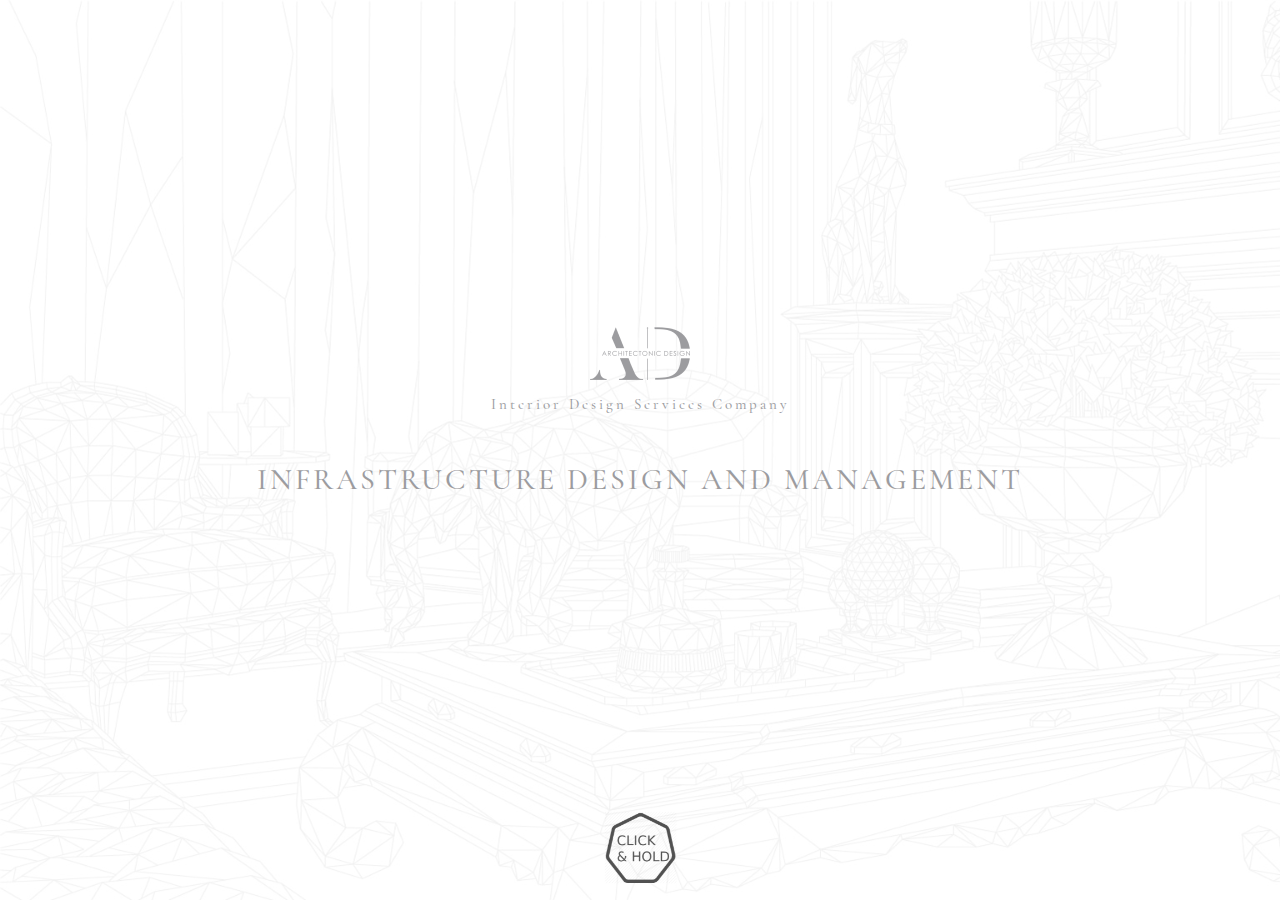
==== hold-screen.html @ 8409dd4e "latest code" ====
<!doctype html>
<html lang="en">
  <head>
    <!-- Required meta tags -->
    <meta charset="utf-8">
    <meta name="viewport" content="width=device-width, initial-scale=1, shrink-to-fit=no">

    <!-- Bootstrap CSS -->
    <link href="css/bootstrap.css" rel="stylesheet" />
    <link href="css/css_animate.css" rel="stylesheet" />
    <link rel="stylesheet" href="css/custom.css">
    <link rel="stylesheet" href="css/component.css">
    <link rel="stylesheet" href="css/owl.carousel.css">
    <link href="https://fonts.googleapis.com/css?family=Prata&display=swap" rel="stylesheet">
    <link href="https://fonts.googleapis.com/css?family=PT+Sans:400,700&display=swap" rel="stylesheet">  
    <title>Hello, world!</title>
  </head>
  <body>
    <!-- splash screen -->
    <div class="splash-panel">
      <div class="splash-inner zoomIn animated wow">
      <figure><img src="img/logo2.png" alt="logo" title="logo"></figure>
      <span>interior design services company</span>
      <h3>infrastructure design and management</h3>
      </div>
      <a href="JavaScript:void(0);">
        <img class="normal" src="img/hold.png" alt="img">
        <img class="hover" src="img/hold1.png" alt="img">
      </a>
        
    </div>
    


    <!-- Optional JavaScript -->
    <!-- jQuery first, then Popper.js, then Bootstrap JS -->
    <script src="js/jquery.js"></script>
    <script src="js/popper.min.js"></script>
    <script src="js/bootstrap.js"></script>
    <script src="js/wow.js"></script>
    <script src="js/classie.js"></script>
    <script>
    var menuRight = document.getElementById( 'cbp-spmenu-s2' ),
      showRight = document.getElementById( 'showRight' ),
      showRightPush = document.getElementById( 'showRightPush' ),
      body = document.body;
    showRight.onclick = function() {
      classie.toggle( this, 'active' );
      classie.toggle( menuRight, 'cbp-spmenu-open' );
      disableOther( 'showRight' );
    };
  </script> 
  <script>
      $(document).ready(function(){
      $("#showRight").click(function(){
          
          $(".overlay_modal").addClass("c-mask-active");            
      });
      
        $("#popup_close").click(function(){
      $(".cbp-spmenu").removeClass("cbp-spmenu-open");
      $(".overlay_modal").removeClass("c-mask-active");
      
      });
       $(".overlay_modal").click(function(){
            $(".cbp-spmenu").removeClass("cbp-spmenu-open");
      $(".overlay_modal").removeClass("c-mask-active");

      });
      });
  </script> 
  <script src="js/jquery.isotope.min.js"></script>
  <script>
         $(window).load(function(){
             var $container = $('.portfolioContainer');
             $container.isotope({
                 filter: '*',
                 animationOptions: {
                     duration: 750,
                     easing: 'linear',
                     queue: false
                 }
             });
          
             $('.portfolioFilter a').click(function(){
                 $('.portfolioFilter .current').removeClass('current');
                 $(this).addClass('current');
          
                 var selector = $(this).attr('data-filter');
                 $container.isotope({
                     filter: selector,
                     animationOptions: {
                         duration: 750,
                         easing: 'linear',
                         queue: false
                     }
                  });
                  return false;
             }); 
         });
      </script>
      <script src="js/owl.carousel.min.js"></script>
      <script>
        $('.owl-carousel').owlCarousel({
          loop:true,
          margin:30,
          nav:false,
          dots:false,
          responsive:{
              0:{
                  items:1
              },
              480:{
                  items:2
              },
              769:{
                  items:3
              }
          }
      })
      </script>
      <script> function resizeequalheight(){ equalHeight($(".item")); } function equalHeight(group) { tallest = 0; group.height(''); group.each(function() { thisHeight = $(this).height(); if(thisHeight > tallest) { tallest = thisHeight; } }); group.height(tallest); } $(function(){ $(window).resize(function() { setTimeout('resizeequalheight()',250) }); setTimeout('resizeequalheight()',250) }); </script>
  </body>
</html>
---- css/custom.css ----
@font-face {
	font-family: prata;
	src: url(../fonts/hinted-Prata-Regular.eot);
	src: url(../fonts/hinted-Prata-Regular.eot?#iefix) format('embedded-opentype'), url(../fonts/hinted-Prata-Regular.woff) format('woff'), url(../fonts/hinted-Prata-Regular.ttf) format('truetype');
	font-weight: 400;
	font-style: normal
}

@font-face {
	font-family: ptsans;
	src: url(../fonts/hinted-PTSans-Regular.eot);
	src: url(../fonts/hinted-PTSans-Regular.eot?#iefix) format('embedded-opentype'), url(../fonts/hinted-PTSans-Regular.woff) format('woff'), url(../fonts/hinted-PTSans-Regular.ttf) format('truetype');
	font-weight: 400;
	font-style: normal
}

@font-face {
	font-family: cormorantgaramond;
	src: url(../fonts/hinted-CormorantGaramond-Medium.eot);
	src: url(../fonts/hinted-CormorantGaramond-Medium.eot?#iefix) format('embedded-opentype'), url(../fonts/hinted-CormorantGaramond-Medium.woff) format('woff'), url(../fonts/hinted-CormorantGaramond-Medium.ttf) format('truetype');
	font-weight: 400;
	font-style: normal
}

body{font-family: cormorantgaramond, serif;font-size: 14px;overflow-x: hidden;}

/*=== banner ===*/
.fixed-logo {position: fixed;left:calc(85px - 22px);top:50px;z-index: 9;}
.fixed-logo img{max-width:66px;}
.banner-section{background-color:#131217;}
.banner-contect {display: inline-block;position: absolute;top:300px;left:60px;}
.banner-contect h1{color: #FFF;text-align: left;font-size: 46px;}
.banner-carousel {max-width:550px;margin: auto;padding:50px 0 80px;}
.banner-carousel img{max-width: 100%;}
.banner-section .carousel-indicators{bottom:-50px;}
.banner-section .container{position: relative;}
/*=== menu===*/
.cbp-spmenu-vertical .close_event a{border:none;}
.cbp-spmenu .close_event a:hover{background-color:transparent;}
#cbp-spmenu-s2 > #top_headpopup {position: absolute;right: 0;top: 28px;}
.side-menu {position: fixed;left:calc(85px - -1px);top: 0;bottom: 0;margin: auto;height: 19px;z-index: 99;}
.side-menu a{ cursor:pointer;}
/*=== social ===*/
.fixed-social{padding: 0;margin: 0;position: fixed;bottom:50px;left:calc(85px - 13px);z-index: 99;}
.fixed-social li{display:inline-block;vertical-align: top;margin:0 2px;}

/*=== about section ===*/
.about-sction{background-color:#131217;padding:100px 0 0;}
.about-sction .container{position:relative;}
.about-heading {display: inline-block;vertical-align: middle;width: 50%;}
.about-heading h2 {color:#ed1c24;text-align: left;font-size:60px;font-family: prata;display: block;margin: 0;}
.about-dec{display: inline-block;width: 49%;vertical-align: middle;line-height:31px;font-size: 16px;color:#9c9c9f;}
.about-dec p {font-size: 18px;line-height: 1.95;color: #525258;}
.about-img {float: right;margin-top: 50px;}
.since{font-family: ptsans;font-size: 13px;color:#ed1c24;display: block;text-align: left;letter-spacing: 1px;}

/*=== about section 1===*/
.about-sction.one{padding-bottom: 30px;}

/*=== about section 2===*/
.about-sction.two{padding-bottom: 30px;background-color: #FFF;}
.about-heading strong {font-size:14px;display: inline-block;color: #6a6a6a;font-family: ptsans;font-weight: 400;line-height: 18px;text-transform: uppercase;letter-spacing: 2px;position: relative;}
.about-heading strong:after {width: 40px;height: 1px;background-color:#ed1c24;content: "";position: absolute;bottom: -6px;right: 0;}

/*=== about section 3===*/
.about-sction.three{padding-bottom: 30px;}

/*=== main service ===*/
.main-service{background-color:#131217;padding:100px 0;}
.main-service-inner {max-width: 750px;}
.main-service h2{color:#ed1c24;text-align: left;font-size:50px;letter-spacing:1px;}
.main-service strong {font-size: 18px;color: #9c9c9f;letter-spacing: 2px;line-height: 35px;font-weight:normal;}

/*=== service ===*/
.service {background-color: #131316;padding: 45px 0;margin-top: 190px;}
.service h3{font-size: 22px;margin: 12px 0 11px;color: #fff;}
.service p{font-size: 15px;margin-bottom: 10px;color: #FFF;line-height:28px;}
.service figure {padding: 3px;background-color: #FFF;border-radius: 3px;overflow: hidden;}
img{max-width: 100%;}
.service figure img{ transform: scale(1);transition-duration: 0.9s; -moz-transition-duration: 0.9s;-webkit-transition-duration: 0.9s;-ms-transition-duration: 0.9s;}
.service figure:hover img{ transform: scale(1.3);transition-duration: 0.9s; -moz-transition-duration: 0.9s;-webkit-transition-duration: 0.9s;-ms-transition-duration: 0.9s;}
.panel-heading{margin: 0;padding:0 0 40px;text-align: center;color: #FFF;}

/*=== gallery ===*/
.gallery-section{padding: 45px 0;background-color:#131217;min-height: 740px;}
.Portfolio {position: relative;padding:10px;float: left;width: 25%;transition-duration: 0.4s;border-radius: 5px;animation: winanim 0.9s ;-webkit-backface-visibility:visible;backface-visibility:visible;}
.Portfolio:hover {box-shadow: 0 12px 16px 0 rgba(0,0,0,.24),0 17px 50px 0 rgba(0,0,0,.19);}
.Portfolio img {width: 100%;height: auto;border-radius: 5px;}
.desc {padding: 5px;text-align: center;font-size: 90%;background:black;color:hotpink;}
.gallery-section .nav {justify-content: center;}
.nav li a {margin:5px 12px;padding: 5px 15px; font-size:16px;color:#9c9c9f;transition-duration: 0.4s;border-bottom: 1px solid #FFF;display: inline-block;font-family: ptsans;}
.gallery-section .nav a:hover,.gallery-section .nav .nav-item a.active{background:#FFFFFF;color:#ed1c24}
.nav .active { background-color:#FFF !important;color:#ed1c24;}
.gallery-section .nav-pills .nav-link{border-radius:0px;}
@keyframes winanim {0%{opacity:0;transform:scale3d(.3,.3,.3)}50%{opacity:1}}

/*=== get in tuch ===*/
.get-tuch {padding: 45px 0;}
.get-tuch h4 {margin-bottom: 21px;font-size:32px;color: #000;margin-top: 30px;}
.contact-social{padding: 0;margin: 0;}
.contact-social li{display: inline-block;vertical-align: top;}
.get-tuch address{font-family: ptsans;color:#131316;font-size: 17px;max-width: 270px;}
.get-tuch a{font-family: ptsans;color:#131316;font-size: 19px;max-width: 270px;display: block;}

/*=== service overview ===*/
.service-overview{padding:45px 0;max-width:1100px;margin:auto;}
.service-overview .owl-carousel .owl-stage-outer{padding: 50px 0}
.service-overview h2{font-size:30px;color: #000;text-align: center;margin-bottom: 35px;}
.service-overview h3{font-size:19px;text-align: center;margin:20px 0 10px;font-weight: 600;}
.service-overview figure {display: block;margin: auto;text-align: center;width: 120px;height: 120px;border: 1px solid #DDD;border-radius: 50%;line-height: 120px;}
.service-overview p {text-align: justify;font-size: 15px;line-height: 30px;}
.service-overview .item{padding: 15px 20px;-webkit-box-shadow: 0px 0px 22px 0px rgba(0,0,0,0.11);-moz-box-shadow: 0px 0px 22px 0px rgba(0,0,0,0.11);box-shadow: 0px 0px 22px 0px rgba(0,0,0,0.11);transform: scale(1);transition-duration: 0.9s; -moz-transition-duration: 0.9s;-webkit-transition-duration: 0.9s;-ms-transition-duration: 0.9s;}
.service-overview .owl-carousel .owl-item img{width: auto;display: inline-block;}
.service-overview .item:hover{ transform: scale(1.1);-moz-transform: scale(1.1);-ms-transform: scale(1.1);-webkit-transform: scale(1.1);transition-duration: 0.9s; -moz-transition-duration: 0.9s;-webkit-transition-duration: 0.9s;-ms-transition-duration: 0.9s;}

/*=== team section ===*/
.team-section{background-color: #131316;padding: 45px 0 0;position: relative;overflow: hidden;}
.team-section figure{margin: 0;}
.team-section .middile-img{text-align: center;}
.team-section .left-content{display: inline-block;vertical-align: middle;position: absolute;top: 0;bottom: 0;margin:auto;height: 117px;z-index: 9;}
.team-section h3 {font-size: 21px;text-align: left;margin: 20px 0 10px;font-weight: 600;color: #FFF;text-transform: capitalize;}
.team-section span {font-size: 12px;display: block;color: #6a6a6a;font-family: ptsans;font-weight: 400;line-height: 24px;text-transform: uppercase;max-width: 330px;letter-spacing:3px;}

/*===footer ===*/
footer{padding:10px 0;text-align: center;background-color:#131316;}
footer p {color: #FFF;font-size: 12px;margin: 0;padding: 5px 0;font-family: ptsans;}

/*===splah ===*/
.splash-panel:after{position: absolute;left: 0;right: 0;bottom: 0;top: 0;background-color: rgba(255,255,255,0.8);content: ""}
.splash-panel{padding: 25px 0 100px;text-align: center;height: 100vh;background-image: url(../img/bg-splash.jpg);background-repeat: no-repeat;background-size: cover;position: relative;display: table;width: 100%;}
.splash-inner {display: table-cell;vertical-align: middle;position: relative;z-index: 9;}
.splash-panel figure{margin: 60px 0 13px;}
.splash-panel figure img{max-width: 100px;}
.splash-panel span {color: #9c9c9f;font-weight: 300;text-transform: capitalize;font-size:15px;letter-spacing: 3px;margin: 47px 0 60px;}
.splash-panel h3 {color: #9c9c9f;font-weight: 300;text-transform: capitalize;font-size:30px;letter-spacing: 3px;margin: 47px 0 60px;text-transform: uppercase;}
.splash-panel a img{position: absolute;left: 0;}
.splash-panel a{display: block;position: fixed;bottom:25px;z-index: 99;width: 73px;height: 64px;left: 0;right: 0;margin: auto;transition:all 0.9s ease 0s; -moz-transition:all 0.9s ease 0s; -ms-transition:all 0.9s ease 0s; -o-transition:all 0.9s ease 0s; -webkit-transition:all 0.9s ease 0s;}
.splash-panel a .normal{opacity: 1;}
.splash-panel a .hover{opacity: 0;}
.splash-panel a:hover .normal{opacity: 0;transition:all 0.9s ease 0s; -moz-transition:all 0.9s ease 0s; -ms-transition:all 0.9s ease 0s; -o-transition:all 0.9s ease 0s; -webkit-transition:all 0.9s ease 0s;}
.splash-panel a:hover .hover{opacity: 1;transition:all 0.9s ease 0s; -moz-transition:all 0.9s ease 0s; -ms-transition:all 0.9s ease 0s; -o-transition:all 0.9s ease 0s; -webkit-transition:all 0.9s ease 0s;}
/*=== media ===*/
@media (min-width:1200px){
	.container{max-width:1170;}
}
@media (min-width:768px) and (max-width:1200px){
	.about-heading h2{font-size: 36px;}
	.fixed-logo{left: calc(85px - 62px);}
	.side-menu{left: calc(85px - 49px);}
	.fixed-social{left: calc(85px - 63px);}
	.about-img{max-width: 600px;}
	.about-heading{padding-left: 60px;}
}
@media (max-width:767px){
	.about-heading,.about-dec{width: 100%;display: block;}
	.main-service{padding: 20px 0;}
	.main-service h2{font-size: 30px;}
	.main-service strong{font-size: 15px;line-height: 31px;}
	.about-sction{padding: 38px 0 0;}
	.about-heading h2{font-size:30px;}
	.gallery-section .nav{display: block;margin-top:25px;}
	.gallery-section .nav li a{display: block;}
	.about-heading h2 strong{font-size: 18px;}
	.Portfolio{width: 50%;}
	.gallery-section{min-height: 823px;}
	.team-section .left-content{position: relative;}
	.contact-social{margin-bottom: 30px;}
	.fixed-social{display: none;}
	.side-menu{bottom: auto;left: auto;right:19px;top:22px;position: absolute;}
	.fixed-logo{top:17px;left:16px;position: absolute;}
	header{background-color: #FFF;height: 67px;-webkit-box-shadow: 0px 0px 22px 0px rgba(0,0,0,0.11);-moz-box-shadow: 0px 0px 22px 0px rgba(0,0,0,0.11);box-shadow: 0px 0px 22px 0px rgba(0,0,0,0.11);position: relative;}
}
---- css/component.css ----
/* General styles for all menus */
.cbp-spmenu {
	background-color: rgba(19,18,23,0.9);
	position: fixed;
}

.cbp-spmenu h3 {
	color: #000000;
	font-size: 36px;
	padding: 20px;
	margin: 0;
	font-weight: 300;
	background: #FFFFFF;
	text-align:center;
}

.cbp-spmenu a {
	display: block;
	color: #fff;
	font-size: 21px;
	font-weight: 300;
	text-transform:uppercase;
}

.cbp-spmenu a:hover{color:#000;}
.cbp-spmenu a:active {
	color: #000;
}
#cbp-spmenu-s2 > figure {
  margin: 60px 0 42px;
  text-align: center;
}

/* Orientation-dependent styles for the content of the menu */

.cbp-spmenu-vertical {
	width: 100%;
	height: 100%;
	top: 0;
	z-index: 1000;
}

.cbp-spmenu-vertical a {
	padding: 1em;
	text-decoration: none;
	text-align:center;
	width:200px;
	margin:auto;
}

.cbp-spmenu-horizontal {
	width: 100%;
	height: 150px;
	left: 0;
	z-index: 1000;
	overflow: hidden;
}

.cbp-spmenu-horizontal h3 {
	height: 100%;
	width: 20%;
	float: left;
}

.cbp-spmenu-horizontal a {
	float: left;
	width: 20%;
	padding: 0.8em;
	border-left: 1px solid #258ecd;
}

/* Vertical menu that slides from the left or right */

.cbp-spmenu-left {
	left: -240px;
}

.cbp-spmenu-right {
	left: -100%;
}

.cbp-spmenu-left.cbp-spmenu-open {
	left: 0px;
}

.cbp-spmenu-right.cbp-spmenu-open {
	left: 0px;
}

/* Horizontal menu that slides from the top or bottom */

.cbp-spmenu-top {
	top: -150px;
}

.cbp-spmenu-bottom {
	bottom: -150px;
}

.cbp-spmenu-top.cbp-spmenu-open {
	top: 0px;
}

.cbp-spmenu-bottom.cbp-spmenu-open {
	bottom: 0px;
}

/* Push classes applied to the body */

.cbp-spmenu-push {
	overflow-x: hidden;
	position: relative;
	left: 0;
}

.cbp-spmenu-push-toright {
	left: 240px;
}

.cbp-spmenu-push-toleft {
	left: -240px;
}

/* Transitions */

.cbp-spmenu,
.cbp-spmenu-push {
	-webkit-transition: all 0.7s ease;
	-moz-transition: all 0.7s ease;
	transition: all 0.7s ease;
}

/* Example media queries */

@media screen and (max-width: 55.1875em){

	.cbp-spmenu-horizontal {
		font-size: 75%;
		height: 110px;
	}

	.cbp-spmenu-top {
		top: -110px;
	}

	.cbp-spmenu-bottom {
		bottom: -110px;
	}

}

@media screen and (max-height: 26.375em){

	.cbp-spmenu-vertical {
		font-size: 90%;
		width: 100%;
	}

	.cbp-spmenu-left,
	.cbp-spmenu-push-toleft {
		left: -190px;
	}

	.cbp-spmenu-right {
		right: -100%;
	}

	.cbp-spmenu-push-toright {
		left: 190px;
	}
}
@media screen and (max-width: 480px){
.cbp-spmenu-vertical .close_event a {
  border: medium none;
  padding: 0;
  width: auto;
}
#cbp-spmenu-s2 > #top_headpopup {
  position: absolute;
  right: 10px;
  top: 38px;
}
#cbp-spmenu-s2 > figure {
  margin: 40px 0 12px;
}
#cbp-spmenu-s2 > figure img{max-width: 100px;}
.cbp-spmenu-vertical a{padding:10px 0;}
}
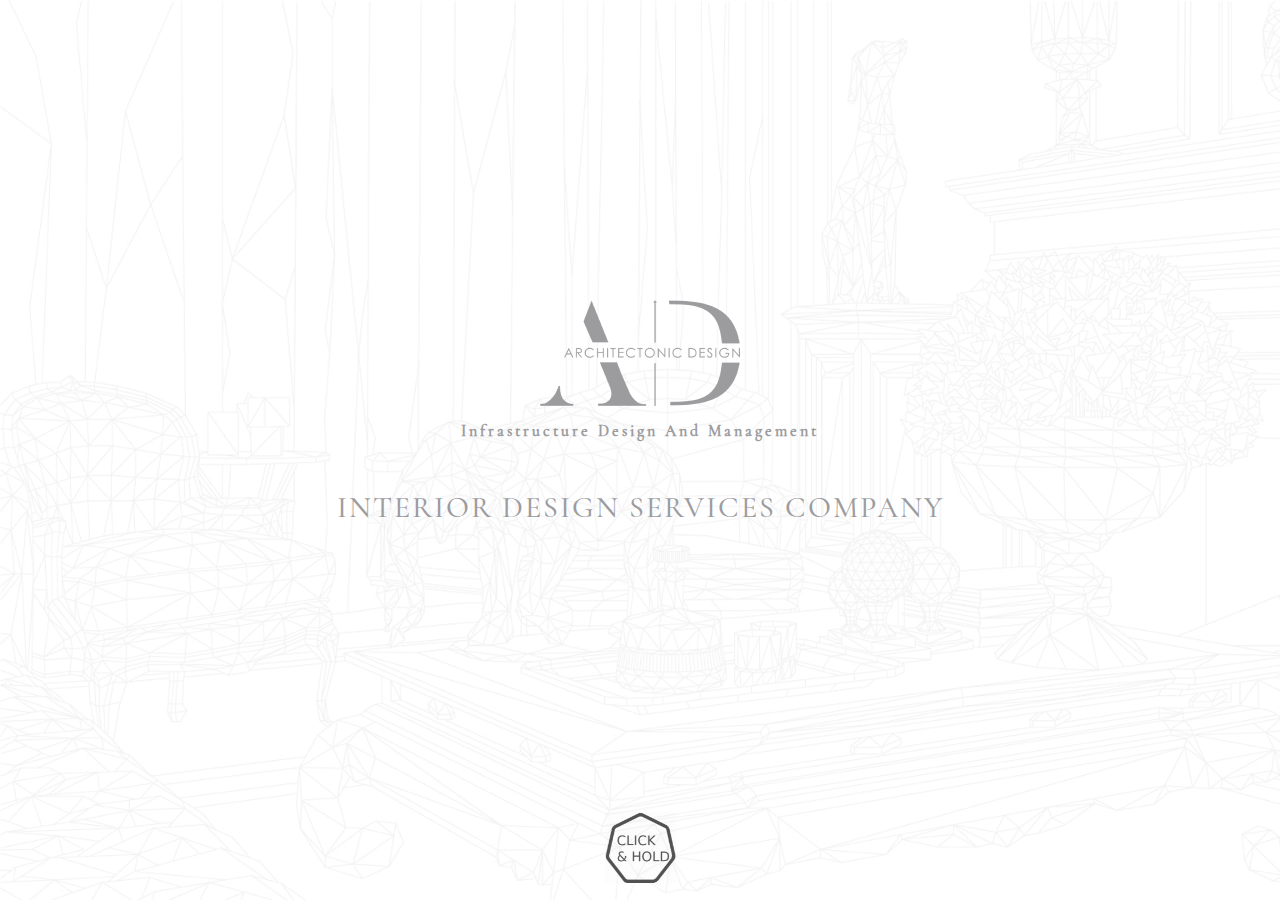
==== commit a6f245bc: "This commit contains the completed feedback tasks." ====
--- a/hold-screen.html
+++ b/hold-screen.html
@@ -18,10 +18,10 @@
   <body>
     <!-- splash screen -->
     <div class="splash-panel">
-      <div class="splash-inner zoomIn animated wow">
-      <figure><img src="img/logo2.png" alt="logo" title="logo"></figure>
-      <span>interior design services company</span>
-      <h3>infrastructure design and management</h3>
+      <div class="splash-inner">
+      <figure class="fadeInDown animated wow"><img width="200px" src="img/logo2.png" alt="logo" title="logo"></figure>
+      <span class="fadeInUp animated wow">infrastructure design and management </span>
+      <h3>interior design services company</h3>
       </div>
       <a href="JavaScript:void(0);">
         <img class="normal" src="img/hold.png" alt="img">
--- a/css/custom.css
+++ b/css/custom.css
@@ -21,18 +21,18 @@
 	font-weight: 400;
 	font-style: normal
 }
-
-body{font-family: cormorantgaramond, serif;font-size: 14px;overflow-x: hidden;}
-
+html {scroll-behavior: smooth;}
+body{font-family: cormorantgaramond, serif;font-size: 16px;overflow-x: hidden;}
+.section-width-margin {width: 85%;margin-left :15%;}
 /*=== banner ===*/
 .fixed-logo {position: fixed;left:calc(85px - 22px);top:50px;z-index: 9;}
 .fixed-logo img{max-width:66px;}
 .banner-section{background-color:#131217;}
 .banner-contect {display: inline-block;position: absolute;top:300px;left:60px;}
-.banner-contect h1{color: #FFF;text-align: left;font-size: 46px;}
+.banner-contect h1{color: #FFF;text-align: left;font-size: 48px;}
 .banner-carousel {max-width:550px;margin: auto;padding:50px 0 80px;}
 .banner-carousel img{max-width: 100%;}
-.banner-section .carousel-indicators{bottom:-50px;}
+.banner-section .carousel-indicators{bottom:-80px;}
 .banner-section .container{position: relative;}
 /*=== menu===*/
 .cbp-spmenu-vertical .close_event a{border:none;}
@@ -49,17 +49,17 @@
 .about-sction .container{position:relative;}
 .about-heading {display: inline-block;vertical-align: middle;width: 50%;}
 .about-heading h2 {color:#ed1c24;text-align: left;font-size:60px;font-family: prata;display: block;margin: 0;}
-.about-dec{display: inline-block;width: 49%;vertical-align: middle;line-height:31px;font-size: 16px;color:#9c9c9f;}
-.about-dec p {font-size: 18px;line-height: 1.95;color: #525258;}
+.about-dec{display: inline-block;width: 49%;vertical-align: middle;line-height:31px;font-size: 18px;color:#6A6A6A;}
+.about-dec p {font-size: 20px;line-height: 2;color: #6A6A6A;}
 .about-img {float: right;margin-top: 50px;}
-.since{font-family: ptsans;font-size: 13px;color:#ed1c24;display: block;text-align: left;letter-spacing: 1px;}
+.since{font-family: ptsans;font-size: 16px;color:#ed1c24;display: block;text-align: left;letter-spacing: 1px;font-weight: bold;}
 
 /*=== about section 1===*/
 .about-sction.one{padding-bottom: 30px;}
 
 /*=== about section 2===*/
 .about-sction.two{padding-bottom: 30px;background-color: #FFF;}
-.about-heading strong {font-size:14px;display: inline-block;color: #6a6a6a;font-family: ptsans;font-weight: 400;line-height: 18px;text-transform: uppercase;letter-spacing: 2px;position: relative;}
+.about-heading strong {font-size:18px;display: inline-block;color: #6a6a6a;font-family: ptsans;font-weight: 400;line-height: 18px;text-transform: uppercase;letter-spacing: 2px;position: relative;}
 .about-heading strong:after {width: 40px;height: 1px;background-color:#ed1c24;content: "";position: absolute;bottom: -6px;right: 0;}
 
 /*=== about section 3===*/
@@ -68,13 +68,13 @@
 /*=== main service ===*/
 .main-service{background-color:#131217;padding:100px 0;}
 .main-service-inner {max-width: 750px;}
-.main-service h2{color:#ed1c24;text-align: left;font-size:50px;letter-spacing:1px;}
-.main-service strong {font-size: 18px;color: #9c9c9f;letter-spacing: 2px;line-height: 35px;font-weight:normal;}
+.main-service h2{color:#ed1c24;text-align: left;font-size:52px;letter-spacing:1px;}
+.main-service strong {font-size: 20px;color: #9c9c9f;letter-spacing: 2px;line-height: 35px;font-weight:normal;}
 
 /*=== service ===*/
 .service {background-color: #131316;padding: 45px 0;margin-top: 190px;}
 .service h3{font-size: 22px;margin: 12px 0 11px;color: #fff;}
-.service p{font-size: 15px;margin-bottom: 10px;color: #FFF;line-height:28px;}
+.service p{font-size: 16px;margin-bottom: 10px;color: #FFF;line-height:28px;}
 .service figure {padding: 3px;background-color: #FFF;border-radius: 3px;overflow: hidden;}
 img{max-width: 100%;}
 .service figure img{ transform: scale(1);transition-duration: 0.9s; -moz-transition-duration: 0.9s;-webkit-transition-duration: 0.9s;-ms-transition-duration: 0.9s;}
@@ -92,23 +92,26 @@
 .gallery-section .nav a:hover,.gallery-section .nav .nav-item a.active{background:#FFFFFF;color:#ed1c24}
 .nav .active { background-color:#FFF !important;color:#ed1c24;}
 .gallery-section .nav-pills .nav-link{border-radius:0px;}
+.tab-content { padding:30px 0;}
 @keyframes winanim {0%{opacity:0;transform:scale3d(.3,.3,.3)}50%{opacity:1}}
 
 /*=== get in tuch ===*/
-.get-tuch {padding: 45px 0;}
-.get-tuch h4 {margin-bottom: 21px;font-size:32px;color: #000;margin-top: 30px;}
+.get-tuch {width:85%;margin-left:15%;}
+.get-tuch h4 {margin-bottom: 21px;font-size:32px;color: #000;margin-top: 30px;position: relative;}
+.get-tuch h4:after {width: 40px;height: 1px;background-color: #ed1c24;content: "";position: absolute;bottom: -6px;left:0px;}
 .contact-social{padding: 0;margin: 0;}
 .contact-social li{display: inline-block;vertical-align: top;}
-.get-tuch address{font-family: ptsans;color:#131316;font-size: 17px;max-width: 270px;}
-.get-tuch a{font-family: ptsans;color:#131316;font-size: 19px;max-width: 270px;display: block;}
+.get-tuch address{font-family: ptsans;color:#131316;font-size: 18px;max-width: 270px;position: relative;}
+.get-tuch address:after {width: 40px;height: 1px;background-color: #ed1c24;content: "";position: absolute;bottom: -6px;left:0px;}
+.get-tuch a{font-family: ptsans;color:#131316;font-size: 20px;max-width: 270px;display: block;}
 
 /*=== service overview ===*/
-.service-overview{padding:45px 0;max-width:1100px;margin:auto;}
+.service-overview{padding:45px 0;margin:auto;}
 .service-overview .owl-carousel .owl-stage-outer{padding: 50px 0}
 .service-overview h2{font-size:30px;color: #000;text-align: center;margin-bottom: 35px;}
-.service-overview h3{font-size:19px;text-align: center;margin:20px 0 10px;font-weight: 600;}
+.service-overview h3{font-size:20px;text-align: center;margin:20px 0 10px;font-weight: 600;}
 .service-overview figure {display: block;margin: auto;text-align: center;width: 120px;height: 120px;border: 1px solid #DDD;border-radius: 50%;line-height: 120px;}
-.service-overview p {text-align: justify;font-size: 15px;line-height: 30px;}
+.service-overview p {text-align: justify;font-size: 16px;line-height: 30px;}
 .service-overview .item{padding: 15px 20px;-webkit-box-shadow: 0px 0px 22px 0px rgba(0,0,0,0.11);-moz-box-shadow: 0px 0px 22px 0px rgba(0,0,0,0.11);box-shadow: 0px 0px 22px 0px rgba(0,0,0,0.11);transform: scale(1);transition-duration: 0.9s; -moz-transition-duration: 0.9s;-webkit-transition-duration: 0.9s;-ms-transition-duration: 0.9s;}
 .service-overview .owl-carousel .owl-item img{width: auto;display: inline-block;}
 .service-overview .item:hover{ transform: scale(1.1);-moz-transform: scale(1.1);-ms-transform: scale(1.1);-webkit-transform: scale(1.1);transition-duration: 0.9s; -moz-transition-duration: 0.9s;-webkit-transition-duration: 0.9s;-ms-transition-duration: 0.9s;}
@@ -117,22 +120,25 @@
 .team-section{background-color: #131316;padding: 45px 0 0;position: relative;overflow: hidden;}
 .team-section figure{margin: 0;}
 .team-section .middile-img{text-align: center;}
-.team-section .left-content{display: inline-block;vertical-align: middle;position: absolute;top: 0;bottom: 0;margin:auto;height: 117px;z-index: 9;}
-.team-section h3 {font-size: 21px;text-align: left;margin: 20px 0 10px;font-weight: 600;color: #FFF;text-transform: capitalize;}
-.team-section span {font-size: 12px;display: block;color: #6a6a6a;font-family: ptsans;font-weight: 400;line-height: 24px;text-transform: uppercase;max-width: 330px;letter-spacing:3px;}
+.team-section .left-content{display: inline-block;padding-top: 220px;position: absolute;top:0;margin:auto;height: 117px;z-index: 9;}
+.team-section h3 {font-size: 22px;text-align: left;margin: 20px 0 10px;font-weight: 600;color: #FFF;text-transform: capitalize;}
+.team-section span {font-size: 14px;display: block;color: #6a6a6a;font-family: ptsans;font-weight: 400;line-height: 24px;text-transform: uppercase;max-width: 330px;letter-spacing:3px;}
+.team-section p{font-size: 14px;display: block;color:#6a6a6a;font-family: ptsans;font-weight: 400;line-height: 24px;text-transform: uppercase;max-width: 330px;letter-spacing:3px;}
 
 /*===footer ===*/
 footer{padding:10px 0;text-align: center;background-color:#131316;}
-footer p {color: #FFF;font-size: 12px;margin: 0;padding: 5px 0;font-family: ptsans;}
+footer p {color: #FFF;font-size: 14px;margin: 0;padding: 5px 0;font-family: ptsans;}
 
 /*===splah ===*/
 .splash-panel:after{position: absolute;left: 0;right: 0;bottom: 0;top: 0;background-color: rgba(255,255,255,0.8);content: ""}
 .splash-panel{padding: 25px 0 100px;text-align: center;height: 100vh;background-image: url(../img/bg-splash.jpg);background-repeat: no-repeat;background-size: cover;position: relative;display: table;width: 100%;}
 .splash-inner {display: table-cell;vertical-align: middle;position: relative;z-index: 9;}
 .splash-panel figure{margin: 60px 0 13px;}
-.splash-panel figure img{max-width: 100px;}
-.splash-panel span {color: #9c9c9f;font-weight: 300;text-transform: capitalize;font-size:15px;letter-spacing: 3px;margin: 47px 0 60px;}
+.splash-panel span {color: #9c9c9f;font-weight: bold;text-transform: capitalize;font-size:16px;letter-spacing: 3px;margin: 47px 0 60px;}
 .splash-panel h3 {color: #9c9c9f;font-weight: 300;text-transform: capitalize;font-size:30px;letter-spacing: 3px;margin: 47px 0 60px;text-transform: uppercase;}
+.splash-panel h3 {letter-spacing:2px;-webkit-animation: myanim 2s;animation: myanim 2s;}
+@-webkit-keyframes myanim {0%   { letter-spacing: 8px; transform: scale(2); } 100% { letter-spacing:2px;transform: scale(1); }}
+@keyframes myanim {0%   { letter-spacing: 8px; transform: scale(2); } 100% { letter-spacing:2px;transform: scale(1); }}
 .splash-panel a img{position: absolute;left: 0;}
 .splash-panel a{display: block;position: fixed;bottom:25px;z-index: 99;width: 73px;height: 64px;left: 0;right: 0;margin: auto;transition:all 0.9s ease 0s; -moz-transition:all 0.9s ease 0s; -ms-transition:all 0.9s ease 0s; -o-transition:all 0.9s ease 0s; -webkit-transition:all 0.9s ease 0s;}
 .splash-panel a .normal{opacity: 1;}
@@ -155,7 +161,7 @@
 	.about-heading,.about-dec{width: 100%;display: block;}
 	.main-service{padding: 20px 0;}
 	.main-service h2{font-size: 30px;}
-	.main-service strong{font-size: 15px;line-height: 31px;}
+	.main-service strong{font-size: 16px;line-height: 31px;}
 	.about-sction{padding: 38px 0 0;}
 	.about-heading h2{font-size:30px;}
 	.gallery-section .nav{display: block;margin-top:25px;}
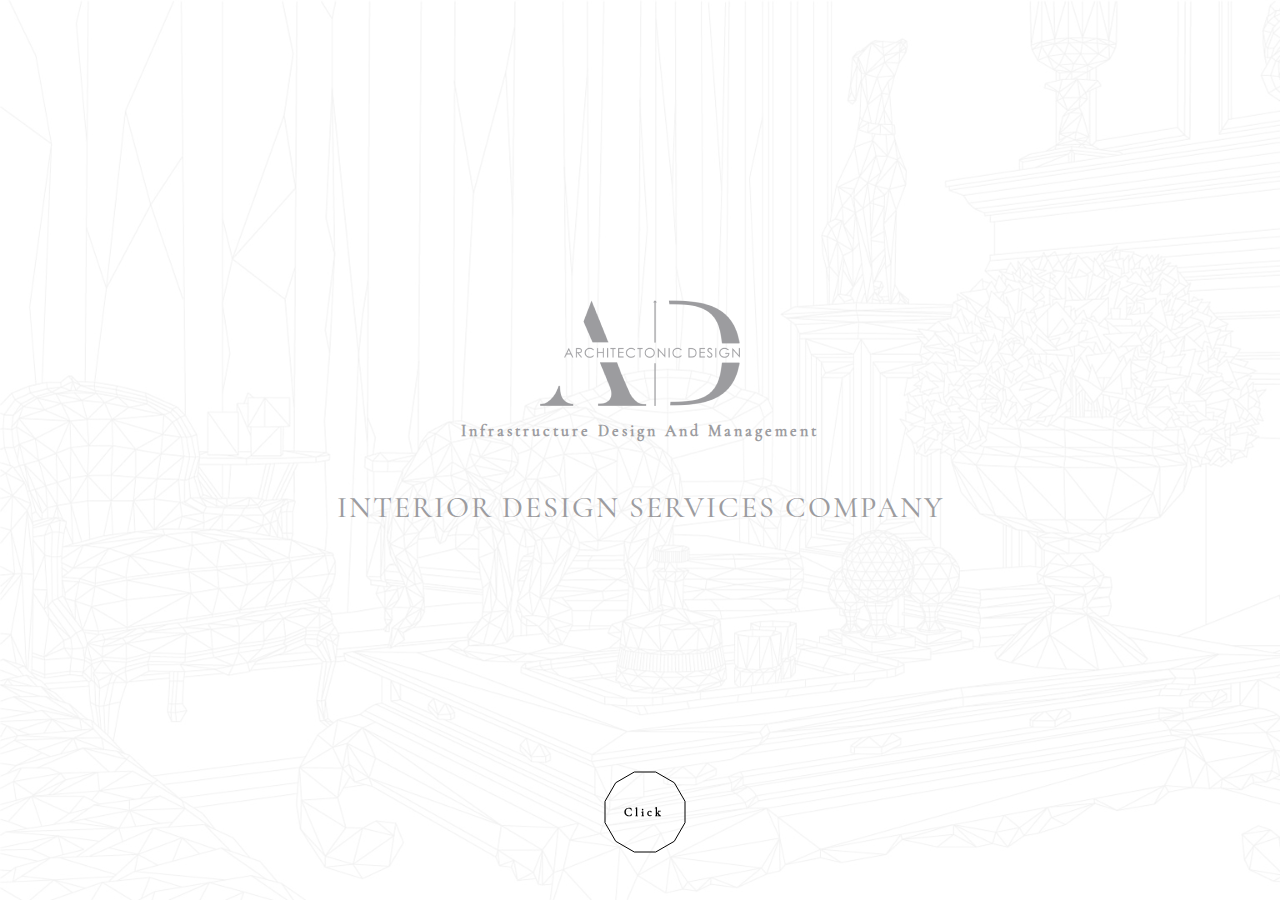
==== commit cf9a5f3e: "This commit conatains the overlay menu of inline listing." ====
--- a/hold-screen.html
+++ b/hold-screen.html
@@ -23,9 +23,35 @@
       <span class="fadeInUp animated wow">infrastructure design and management </span>
       <h3>interior design services company</h3>
       </div>
-      <a href="JavaScript:void(0);">
-        <img class="normal" src="img/hold.png" alt="img">
-        <img class="hover" src="img/hold1.png" alt="img">
+      <a onclick="location.href = 'index.html';" style="text-decoration: none;">
+            <svg class="normal" xmlns:dc="http://purl.org/dc/elements/1.1/" xmlns:cc="http://creativecommons.org/ns#" xmlns:rdf="http://www.w3.org/1999/02/22-rdf-syntax-ns#" xmlns:svg="http://www.w3.org/2000/svg" xmlns="http://www.w3.org/2000/svg" xmlns:sodipodi="http://sodipodi.sourceforge.net/DTD/sodipodi-0.dtd" xmlns:inkscape="http://www.inkscape.org/namespaces/inkscape" class="svg" preserveAspectRatio="xMidYMid" width="82" height="82" viewBox="0 0 82 82" version="1.1" id="svg4" sodipodi:docname="svg.svg" inkscape:version="0.92.3 (2405546, 2018-03-11)">
+                <metadata id="metadata10">
+                  <rdf:RDF>
+                    <cc:Work rdf:about="">
+                      <dc:format>image/svg+xml</dc:format>
+                      <dc:type rdf:resource="http://purl.org/dc/dcmitype/StillImage"/>
+                    </cc:Work>
+                  </rdf:RDF>
+                </metadata>
+                <defs id="defs8"/>
+                <sodipodi:namedview pagecolor="#ffffff" bordercolor="#666666" borderopacity="1" objecttolerance="10" gridtolerance="10" guidetolerance="10" inkscape:pageopacity="0" inkscape:pageshadow="2" inkscape:window-width="1321" inkscape:window-height="713" id="namedview6" showgrid="false" inkscape:zoom="2.8780488" inkscape:cx="41" inkscape:cy="41" inkscape:window-x="45" inkscape:window-y="27" inkscape:window-maximized="1" inkscape:current-layer="svg4"/>
+                <path d="M75.648,61 L70.290,70.284 L51.727,81.002 L30.292,81.002 L11.729,70.284 L1.011,51.721 L1.011,30.285 L11.729,11.723 L30.292,1.005 L51.727,1.005 L70.290,11.723 L81.007,30.285 L81.007,51.721 L75.648,61Z" class="cls-1" id="path2" style="fill:none;stroke:black;stroke-opacity:1"/>
+              </svg>
+              <span style="position: absolute;top:-55px;left:20px;font-size: 12px;color:black;" class="normal">Click</span>
+              <svg class="hover" xmlns:dc="http://purl.org/dc/elements/1.1/" xmlns:cc="http://creativecommons.org/ns#" xmlns:rdf="http://www.w3.org/1999/02/22-rdf-syntax-ns#" xmlns:svg="http://www.w3.org/2000/svg" xmlns="http://www.w3.org/2000/svg" xmlns:sodipodi="http://sodipodi.sourceforge.net/DTD/sodipodi-0.dtd" xmlns:inkscape="http://www.inkscape.org/namespaces/inkscape" class="svg" preserveAspectRatio="xMidYMid" width="82" height="82" viewBox="0 0 82 82" version="1.1" id="svg4" sodipodi:docname="svg.svg" inkscape:version="0.92.3 (2405546, 2018-03-11)">
+                <metadata id="metadata10">
+                  <rdf:RDF>
+                    <cc:Work rdf:about="">
+                      <dc:format>image/svg+xml</dc:format>
+                      <dc:type rdf:resource="http://purl.org/dc/dcmitype/StillImage"/>
+                    </cc:Work>
+                  </rdf:RDF>
+                </metadata>
+                <defs id="defs8"/>
+                <sodipodi:namedview pagecolor="#ffffff" bordercolor="#666666" borderopacity="1" objecttolerance="10" gridtolerance="10" guidetolerance="10" inkscape:pageopacity="0" inkscape:pageshadow="2" inkscape:window-width="1321" inkscape:window-height="713" id="namedview6" showgrid="false" inkscape:zoom="2.8780488" inkscape:cx="41" inkscape:cy="41" inkscape:window-x="45" inkscape:window-y="27" inkscape:window-maximized="1" inkscape:current-layer="svg4"/>
+                <path d="M75.648,61 L70.290,70.284 L51.727,81.002 L30.292,81.002 L11.729,70.284 L1.011,51.721 L1.011,30.285 L11.729,11.723 L30.292,1.005 L51.727,1.005 L70.290,11.723 L81.007,30.285 L81.007,51.721 L75.648,61Z" class="cls-1" id="path2" style="fill:none;stroke:red;stroke-opacity:1"/>
+                <span style="position: absolute;top:-55px;left:20px;font-size: 12px;color:red;" class="hover">Click</span>
+            </svg>
       </a>
         
     </div>
--- a/css/custom.css
+++ b/css/custom.css
@@ -21,7 +21,6 @@
 	font-weight: 400;
 	font-style: normal
 }
-html {scroll-behavior: smooth;}
 body{font-family: cormorantgaramond, serif;font-size: 16px;overflow-x: hidden;}
 .section-width-margin {width: 85%;margin-left :15%;}
 /*=== banner ===*/
@@ -40,6 +39,8 @@
 #cbp-spmenu-s2 > #top_headpopup {position: absolute;right: 0;top: 28px;}
 .side-menu {position: fixed;left:calc(85px - -1px);top: 0;bottom: 0;margin: auto;height: 19px;z-index: 99;}
 .side-menu a{ cursor:pointer;}
+.overlay_menu_list {width:100%;}
+.overlay_menu_list li {display:inline;}
 /*=== social ===*/
 .fixed-social{padding: 0;margin: 0;position: fixed;bottom:50px;left:calc(85px - 13px);z-index: 99;}
 .fixed-social li{display:inline-block;vertical-align: top;margin:0 2px;}
@@ -139,12 +140,12 @@
 .splash-panel h3 {letter-spacing:2px;-webkit-animation: myanim 2s;animation: myanim 2s;}
 @-webkit-keyframes myanim {0%   { letter-spacing: 8px; transform: scale(2); } 100% { letter-spacing:2px;transform: scale(1); }}
 @keyframes myanim {0%   { letter-spacing: 8px; transform: scale(2); } 100% { letter-spacing:2px;transform: scale(1); }}
-.splash-panel a img{position: absolute;left: 0;}
-.splash-panel a{display: block;position: fixed;bottom:25px;z-index: 99;width: 73px;height: 64px;left: 0;right: 0;margin: auto;transition:all 0.9s ease 0s; -moz-transition:all 0.9s ease 0s; -ms-transition:all 0.9s ease 0s; -o-transition:all 0.9s ease 0s; -webkit-transition:all 0.9s ease 0s;}
+.splash-panel a svg{position: absolute;top:-40px;left: 0;}
+.splash-panel a{display: block;position: fixed;bottom:25px;z-index: 99;width: 73px;height: 64px;left: 0;right: 0;margin: auto;transition:all 0.9s ease-in-out 0s; -moz-transition:all 0.9s ease-in-out 0s; -ms-transition:all 0.9s ease-in-out 0s; -o-transition:all 0.9s ease-in-out 0s; -webkit-transition:all 0.9s ease-in-out 0s;}
 .splash-panel a .normal{opacity: 1;}
 .splash-panel a .hover{opacity: 0;}
-.splash-panel a:hover .normal{opacity: 0;transition:all 0.9s ease 0s; -moz-transition:all 0.9s ease 0s; -ms-transition:all 0.9s ease 0s; -o-transition:all 0.9s ease 0s; -webkit-transition:all 0.9s ease 0s;}
-.splash-panel a:hover .hover{opacity: 1;transition:all 0.9s ease 0s; -moz-transition:all 0.9s ease 0s; -ms-transition:all 0.9s ease 0s; -o-transition:all 0.9s ease 0s; -webkit-transition:all 0.9s ease 0s;}
+.splash-panel a:hover .normal{opacity: 0;transition:all 0.1s ease-in-out 0s; -moz-transition:all 0.1s ease-in-out 0s; -ms-transition:all 0.1s ease-in-out 0s; -o-transition:all 0.1s ease-in-out 0s; -webkit-transition:all 0.1s ease-in-out 0s;transform: scale(1);}
+.splash-panel a:hover .hover{opacity: 1;transition:all 0.5s ease-in-out 0s; -moz-transition:all 0.5s ease-in-out 0s; -ms-transition:all 0.5s ease-in-out 0s; -o-transition:all 0.5s ease-in-out 0s; -webkit-transition:all 0.5s ease-in-out 0s;transform: scale(1.2)}
 /*=== media ===*/
 @media (min-width:1200px){
 	.container{max-width:1170;}
--- a/css/component.css
+++ b/css/component.css
@@ -125,9 +125,9 @@
 
 .cbp-spmenu,
 .cbp-spmenu-push {
-	-webkit-transition: all 0.7s ease;
-	-moz-transition: all 0.7s ease;
-	transition: all 0.7s ease;
+	-webkit-transition: all 0.7s ease-in-out;
+	-moz-transition: all 0.7s ease-in-out;
+	transition: all 0.7s ease-in-out;
 }
 
 /* Example media queries */
